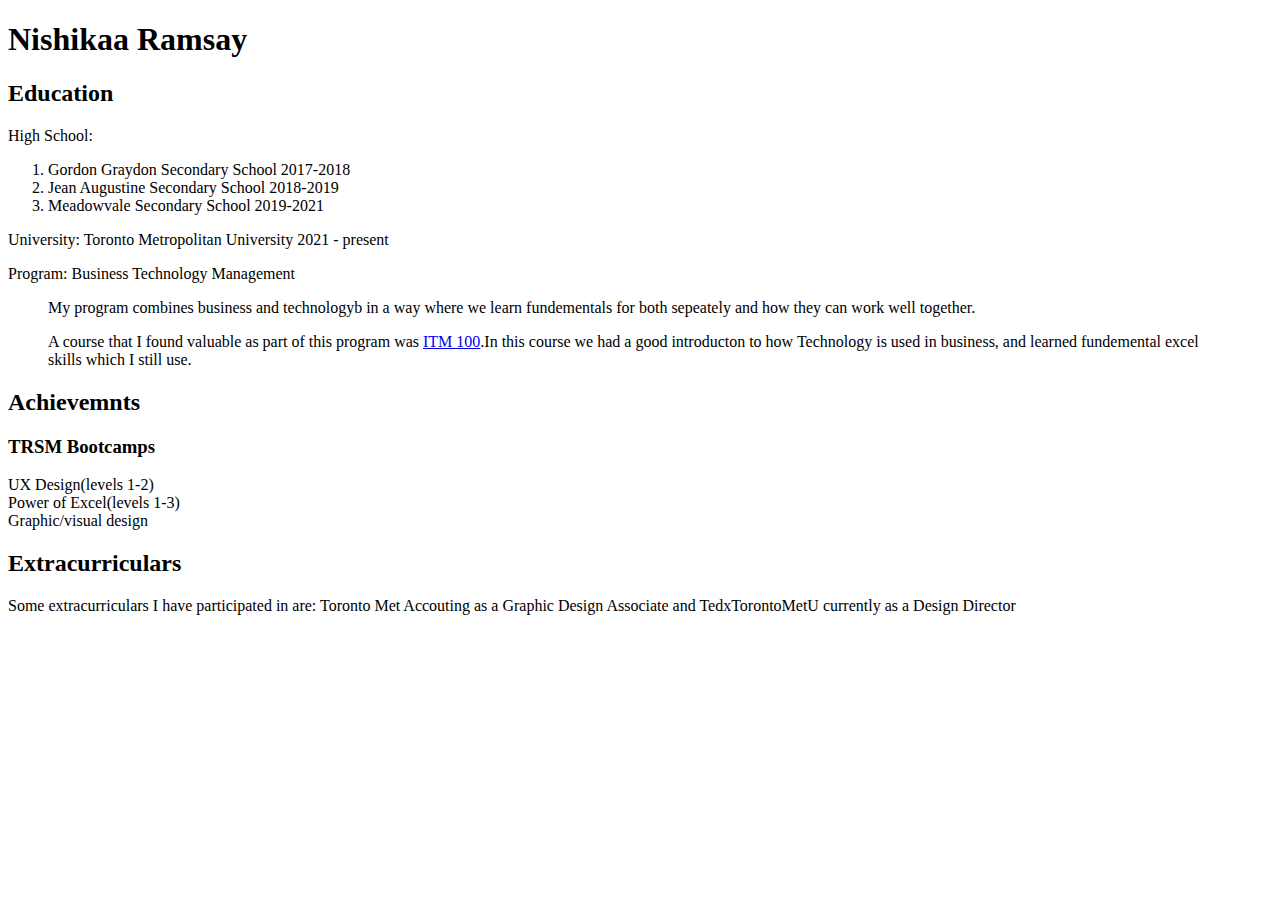
==== index.html @ b25c9e8a "Update index.html" ====
<!DOCTYPE html>
<html lang="en">
<head>
<title>Nishikaa Ramsay</title>
<meta charset="utf-8">
</head>
<body>
<h1>Nishikaa Ramsay</h1>
<h2>Education</h2>
<p>High School: 
    <ol>
        <li>Gordon Graydon Secondary School 2017-2018</li>
        <li>Jean Augustine Secondary School 2018-2019</li>
        <li>Meadowvale Secondary School 2019-2021</li>
        </ol>
   University: Toronto Metropolitan University 2021 - present
<p>Program: Business Technology Management
   <blockquote> 
    My program combines business and technologyb in a way where we learn fundementals for both sepeately and how they can work well together.
   <p> A course that I found valuable as part of this program was 
    <a href="https://www.torontomu.ca/calendar/2023-2024/courses/information-technology-management/ITM/100/">
    ITM 100</a>.In this course we had a good introducton to how Technology is used in business, and learned fundemental excel skills which I still use.
   </blockquote>
<h2>Achievemnts</h2>
<h3>TRSM Bootcamps</h3>
<u1>
    <li>UX Design(levels 1-2)</li>
    <li>Power of Excel(levels 1-3)</li>
    <li>Graphic/visual design</li>
    </ul>
<H2>Extracurriculars</H2>
<p> Some extracurriculars I have participated in are: Toronto Met Accouting as a Graphic Design Associate and TedxTorontoMetU currently as a Design Director
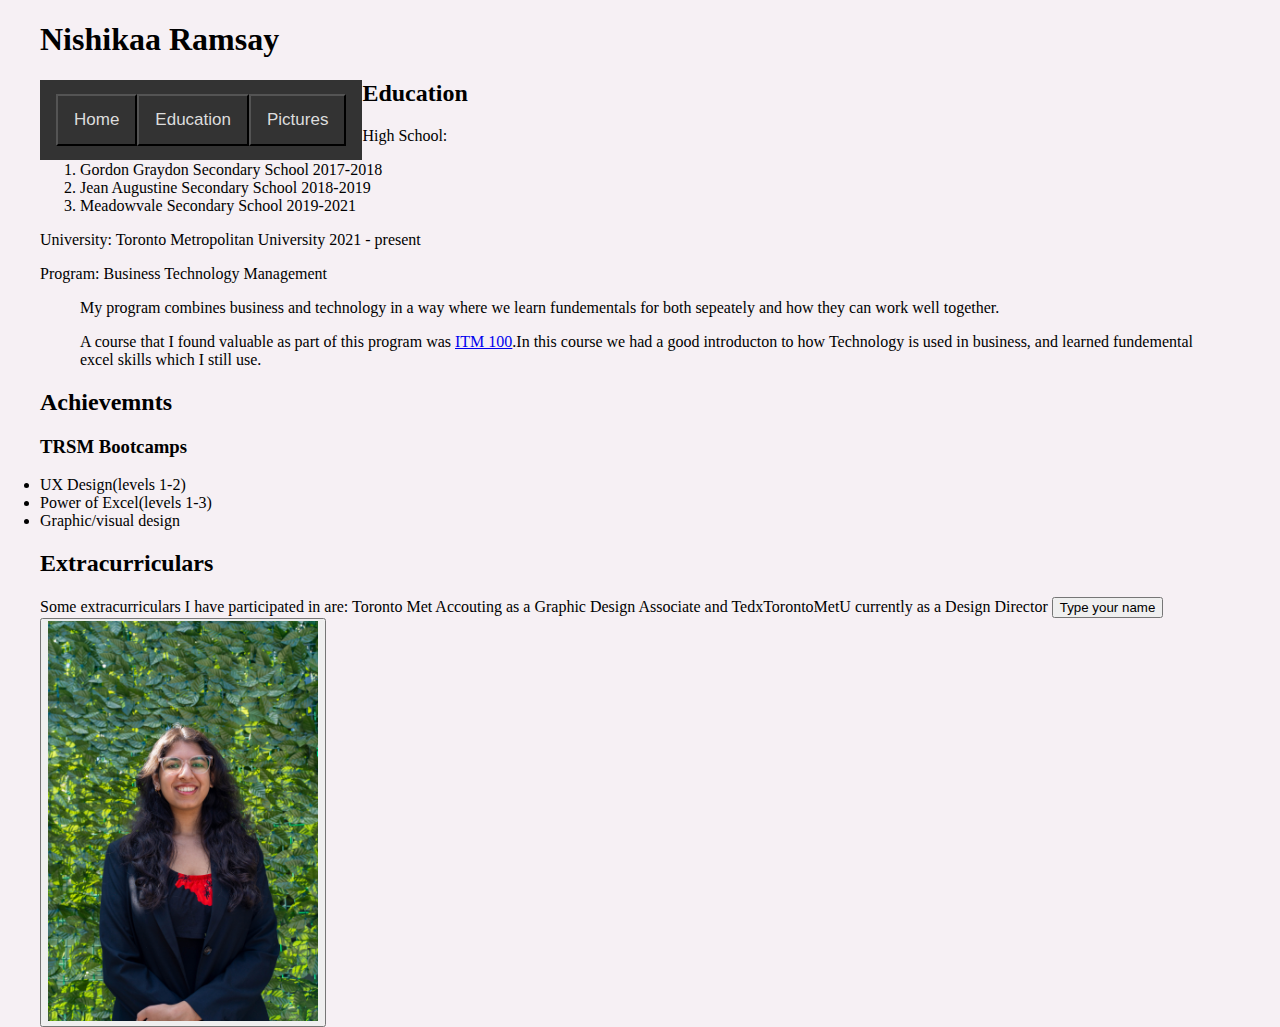
==== commit 214edb97: "lala" ====
--- a/index.html
+++ b/index.html
@@ -1,11 +1,21 @@
 <!DOCTYPE html>
 <html lang="en">
+<link rel="stylesheet" href="css/styles.css">
+<script src="Javascript.js"></script>
 <head>
 <title>Nishikaa Ramsay</title>
 <meta charset="utf-8">
 </head>
 <body>
 <h1>Nishikaa Ramsay</h1>
+
+
+<div class="buttonn">
+    <a href="nishhhr.github.io"><button onmouseover= "style.color= 'pink'" onmouseout= "style.color= 'white'" class="buttonn">Home</button></a>
+    <a href="https://www.torontomu.ca/"><button onmouseover= "style.color= 'pink'" onmouseout= "style.color= 'white'" class="buttonn" >Education</button></a>
+    <a href="Nishikaa Headshot TEDx.jpg"><button onmouseover= "style.color= 'pink'" onmouseout= "style.color= 'white'" class="buttonn">Pictures</button></a>
+  </div> 
+
 <h2>Education</h2>
 <p>High School: 
     <ol>
@@ -16,7 +26,7 @@
    University: Toronto Metropolitan University 2021 - present
 <p>Program: Business Technology Management
    <blockquote> 
-    My program combines business and technologyb in a way where we learn fundementals for both sepeately and how they can work well together.
+    My program combines business and technology in a way where we learn fundementals for both sepeately and how they can work well together.
    <p> A course that I found valuable as part of this program was 
     <a href="https://www.torontomu.ca/calendar/2023-2024/courses/information-technology-management/ITM/100/">
     ITM 100</a>.In this course we had a good introducton to how Technology is used in business, and learned fundemental excel skills which I still use.
@@ -29,4 +39,9 @@
     <li>Graphic/visual design</li>
     </ul>
 <H2>Extracurriculars</H2>
-<p> Some extracurriculars I have participated in are: Toronto Met Accouting as a Graphic Design Associate and TedxTorontoMetU currently as a Design Director+<p> Some extracurriculars I have participated in are: Toronto Met Accouting as a Graphic Design Associate and TedxTorontoMetU currently as a Design Director
+
+<button onclick="myFunction()">Type your name</button>
+<button onclick="enlarge()"><img src="Nishikaa Headshot TEDx.jpg" width="270" height="400"></button>
+
+
--- a/css/styles.css
+++ b/css/styles.css
@@ -0,0 +1,68 @@
+h1 {
+    color: black
+}
+
+body{
+    background-color: #f6f0f4;
+    font-size: 12; 
+    font-family:'Times New Roman', Times, serif;
+    margin-left: 30pt;
+    margin-right: 30pt;
+    height: 100%;
+}
+
+.buttonn {
+    background-color: #333;
+    overflow: hidden;
+    color: #ddd;
+    float: left;
+    text-align: center;
+    padding: 14px 16px;
+    text-decoration: none;
+    font-size: 17px;
+    
+
+  }
+
+
+
+.topnav {
+    background-color: #333;
+    overflow: hidden;
+  }
+
+  .topnav a {
+    float: left;
+    color: #f2f2f2;
+    text-align: center;
+    padding: 14px 16px;
+    text-decoration: none;
+    font-size: 17px;
+  }
+  .topnav a:hover {
+    background-color: #ddd;
+    color: black;
+  }
+  .topnav a.active {
+    background-color: #04AA6D;
+    color: white;
+  }
+
+
+  body,html{height:100%;}
+  nav{
+  background-color: #f79F79;
+  position: absolute;
+  width: 150px;
+  height: 100%;
+  }
+  nav a{
+  padding: 15px;
+  display: block;
+  font-size: 25pt;
+  color: #58355E;
+  }
+  nav a:hover{
+  color: #f1f1f1;
+  }
+  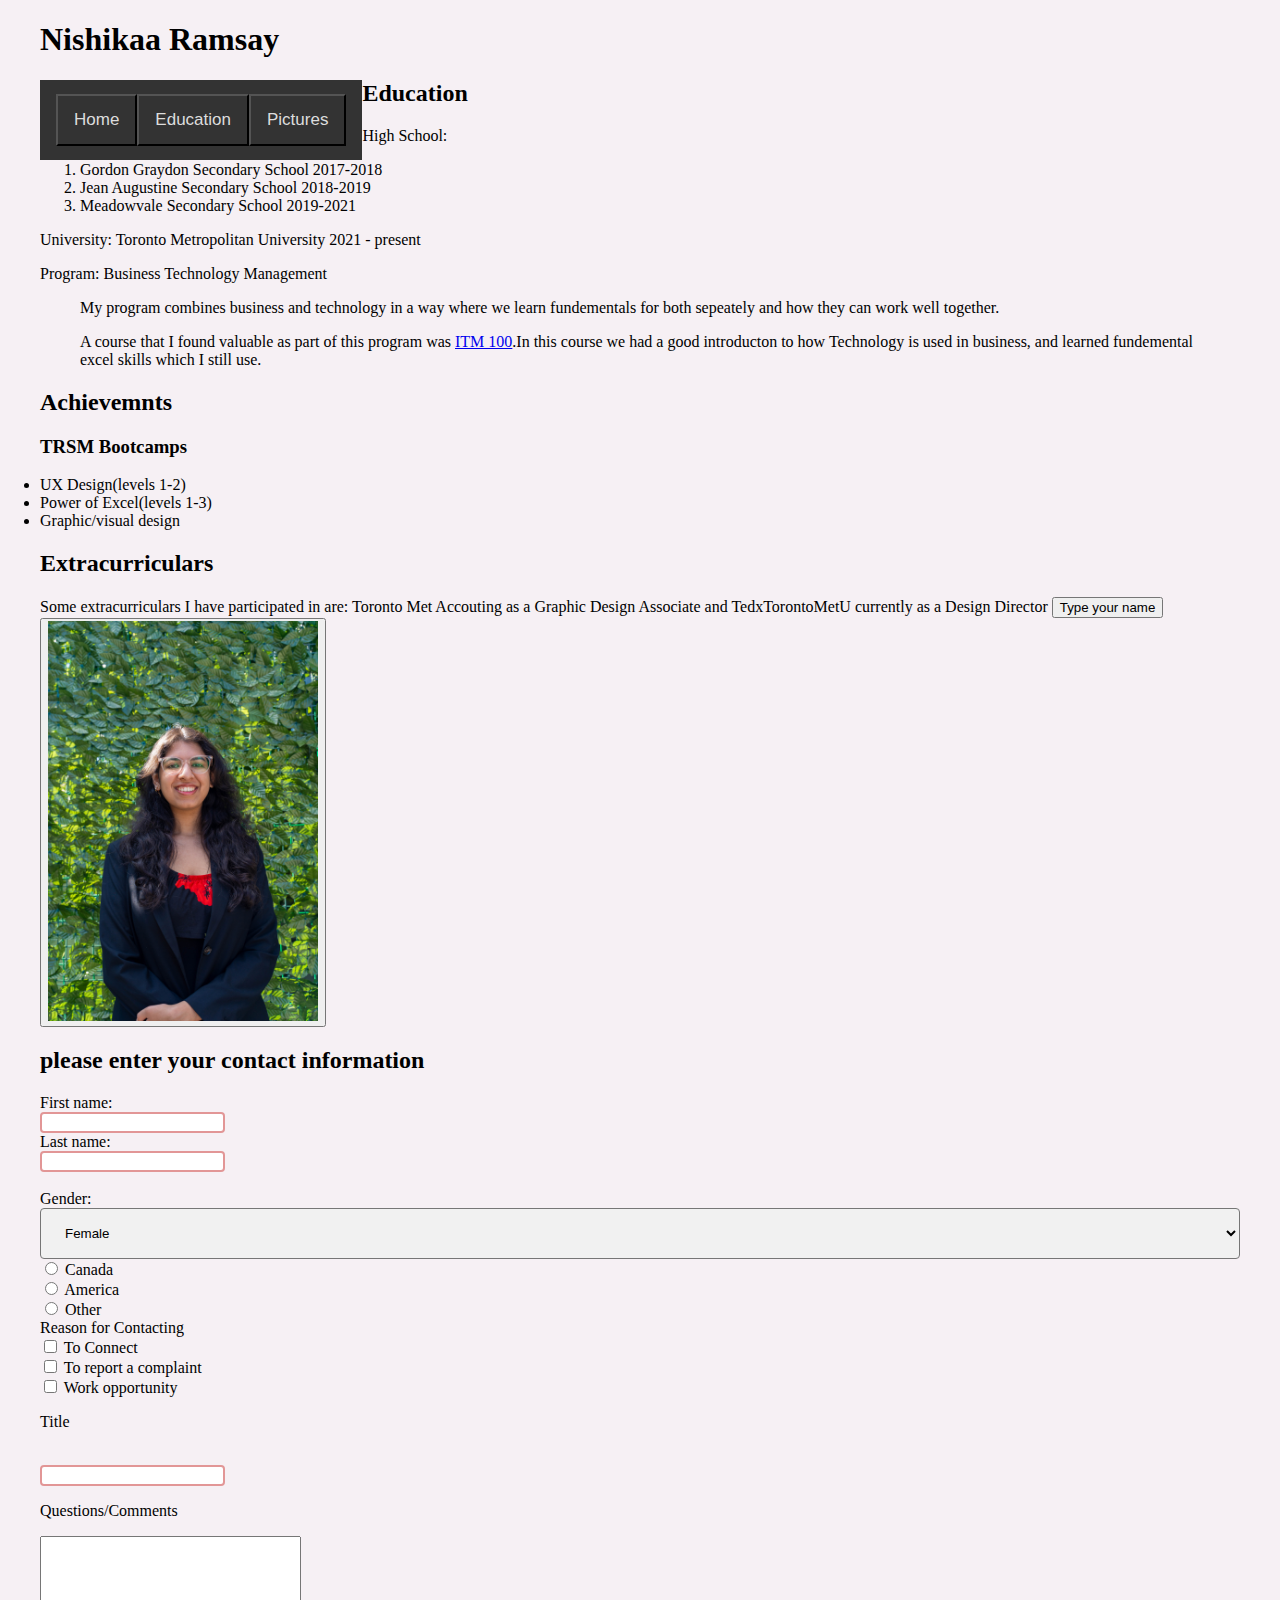
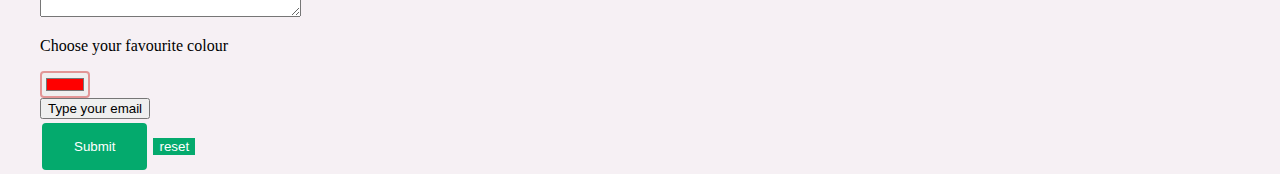
==== commit 9f4197f2: "wddw" ====
--- a/index.html
+++ b/index.html
@@ -44,4 +44,48 @@
 <button onclick="myFunction()">Type your name</button>
 <button onclick="enlarge()"><img src="Nishikaa Headshot TEDx.jpg" width="270" height="400"></button>
 
-
+<H2>please enter your contact information</H2>
+<form id="myForm"
+action="/action_page.php">
+    <label for="fname">First name:</label><br>
+    <input type="text" id="fname" name="fname"><br>
+    <label for="lname">Last name:</label><br>
+    <input type="text" id="lname" name="lname"><br><br>
+    <label for="gender">Gender:</label>
+  <select id="Gender" name="Gender">
+  <option value="female">Female</option>
+  <option value="male">Male</option>
+  <option value="other">Other</option>
+  <option value="prefer not to disclose">prefer not to disclose</option>
+  <p>Where are you from></p><br>
+  <input type="radio" id="canada" name="where_from" value="canada">
+  <label for="canada">Canada</label><br>
+  <input type="radio" id="america" name="where_from" value="america">
+  <label for="america">America</label><br>
+  <input type="radio" id="other" name="fav_language" value="other">
+  <label for="other">Other</label><br>
+</select>
+<label for="checkbox">Reason for Contacting</label><br>
+<input type="checkbox" id="Opt1" name="Opt1" value="Opt1">
+<label for="Opt1"> To Connect </label><br>
+<input type="checkbox" id="Opt2" name="Opt2" value="Opt2">
+<label for="Opt2"> To report a complaint </label><br>
+<input type="checkbox" id="Opt3" name="Opt3" value="Opt3">
+<label for="Opt3"> Work opportunity </label><br>
+<p>Title</p><br>
+<input list="Title" name="Title">
+<datalist id="Title">
+  <option value="Student">
+  <option value="Employer">
+  <option value="Freelancer">
+</datalist>
+<p>Questions/Comments</p>
+<textarea name="message" rows="5" cols="30">
+    </textarea><br>
+<p>Choose your favourite colour</p>
+ <input type="color" name="favcolor" value="#ff0000" id="colorpicker"><br>
+ <button type="button" onclick="myFunction()">Type your email</button><br>
+<input type="submit" value="Submit">
+<button type="button" style= background-color:#04AA6D;border:none;color:white;padding:16px32px;text-decoration:none;margin:4px2px;
+onclick="resetForm()">reset</button>
+</form>
--- a/css/styles.css
+++ b/css/styles.css
@@ -65,4 +65,37 @@
   nav a:hover{
   color: #f1f1f1;
   }
-  +
+.fname{
+  width:100%;
+}
+
+input {
+  border: 2px solid rgb(226, 150, 150);
+  border-radius: 4px;
+}
+
+select {
+  width: 100%;
+  padding: 16px 20px;
+  border-radius: 4px;
+  background-color: #f1f1f1;
+}
+
+input[type=button], input[type=submit], input[type=reset] {
+  background-color: #04AA6D;
+  border: none;
+  color: white;
+  padding: 16px 32px;
+  text-decoration: none;
+  margin: 4px 2px;
+  cursor: pointer;
+}
+
+input[type=text] {
+  transition: width 0.4s ease-in-out;
+}
+
+input[type=text]:focus {
+  width: 100%;
+}
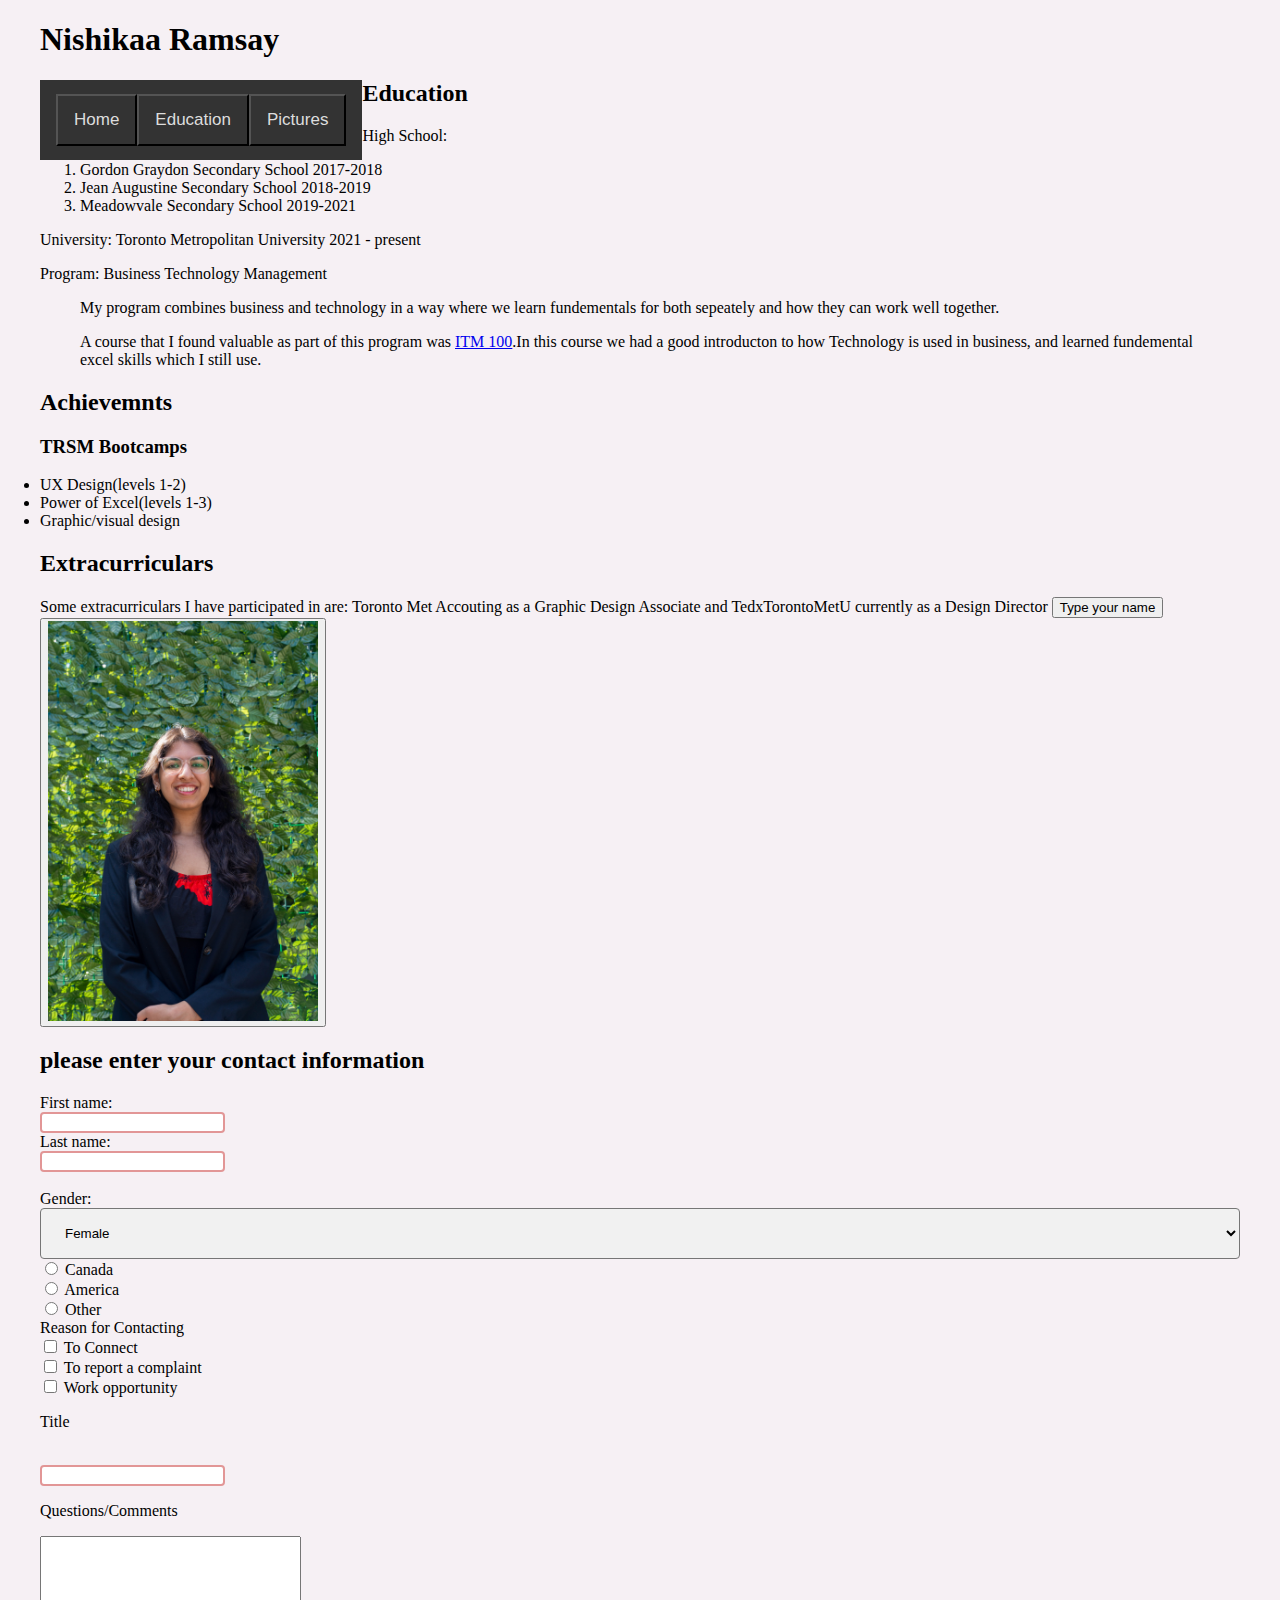
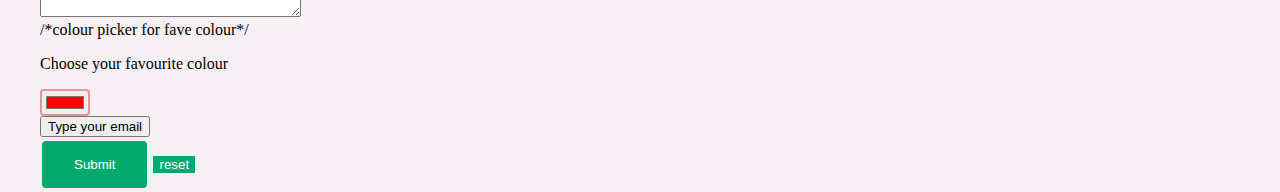
==== commit 9ea0d0e1: "Update index.html" ====
--- a/index.html
+++ b/index.html
@@ -82,6 +82,7 @@
 <p>Questions/Comments</p>
 <textarea name="message" rows="5" cols="30">
     </textarea><br>
+/*colour picker for fave colour*/
 <p>Choose your favourite colour</p>
  <input type="color" name="favcolor" value="#ff0000" id="colorpicker"><br>
  <button type="button" onclick="myFunction()">Type your email</button><br>
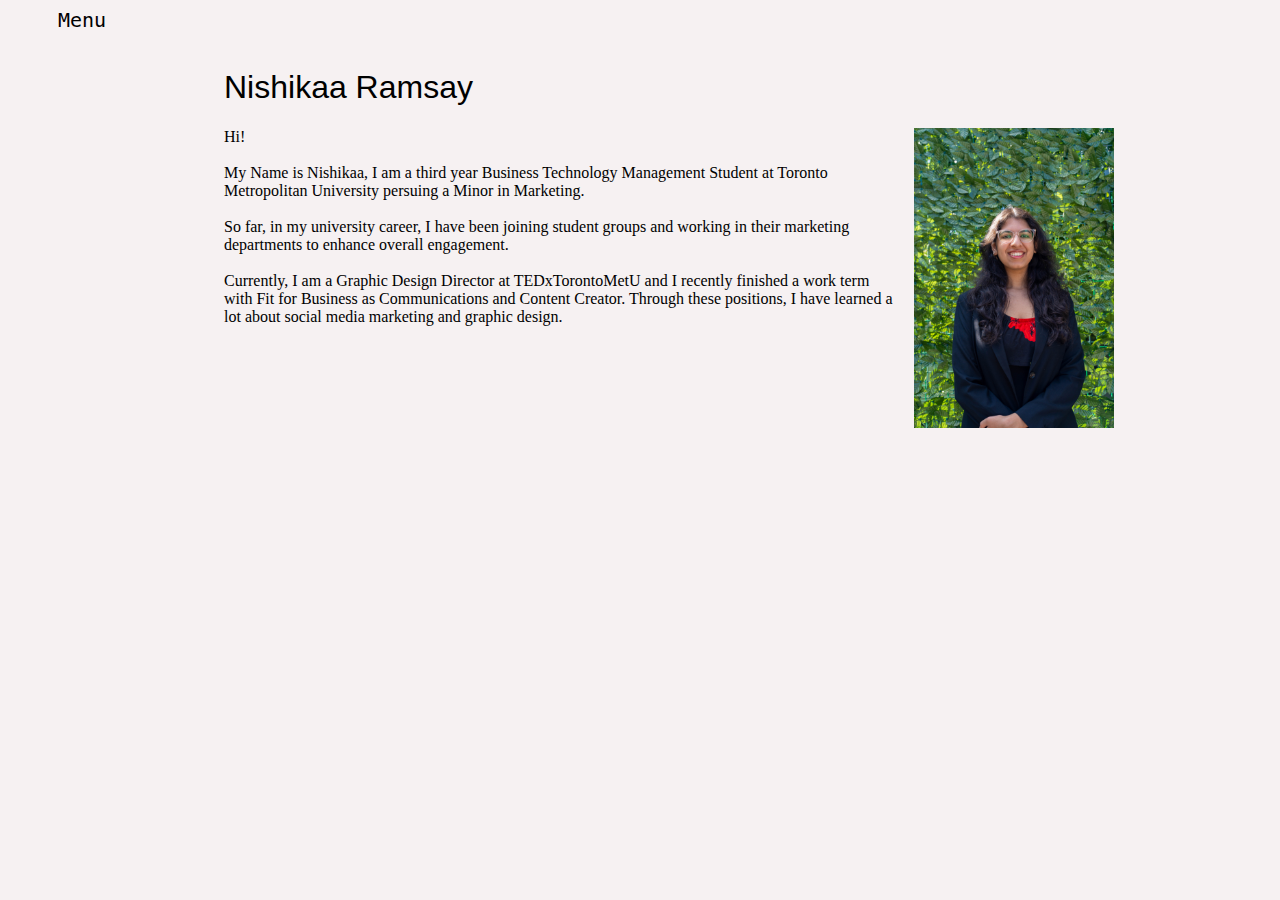
==== commit 9432cb26: "main website" ====
--- a/index.html
+++ b/index.html
@@ -7,86 +7,28 @@
 <meta charset="utf-8">
 </head>
 <body>
+
+<div id="mySidenav" class="sidenav">
+  <a href="javascript:void(0)" class="closebtn" onclick="closeNav()">&times;</a>
+  <a href="#">About</a>
+  <a href="#">CV</a>
+  <a href="#">Portfolio</a>
+  <a>Contact</a>
+</div>
+
+<span onclick="openNav()">Menu</span>
+
+<div id="main">
 <h1>Nishikaa Ramsay</h1>
-
-
-<div class="buttonn">
-    <a href="nishhhr.github.io"><button onmouseover= "style.color= 'pink'" onmouseout= "style.color= 'white'" class="buttonn">Home</button></a>
-    <a href="https://www.torontomu.ca/"><button onmouseover= "style.color= 'pink'" onmouseout= "style.color= 'white'" class="buttonn" >Education</button></a>
-    <a href="Nishikaa Headshot TEDx.jpg"><button onmouseover= "style.color= 'pink'" onmouseout= "style.color= 'white'" class="buttonn">Pictures</button></a>
-  </div> 
-
-<h2>Education</h2>
-<p>High School: 
-    <ol>
-        <li>Gordon Graydon Secondary School 2017-2018</li>
-        <li>Jean Augustine Secondary School 2018-2019</li>
-        <li>Meadowvale Secondary School 2019-2021</li>
-        </ol>
-   University: Toronto Metropolitan University 2021 - present
-<p>Program: Business Technology Management
-   <blockquote> 
-    My program combines business and technology in a way where we learn fundementals for both sepeately and how they can work well together.
-   <p> A course that I found valuable as part of this program was 
-    <a href="https://www.torontomu.ca/calendar/2023-2024/courses/information-technology-management/ITM/100/">
-    ITM 100</a>.In this course we had a good introducton to how Technology is used in business, and learned fundemental excel skills which I still use.
-   </blockquote>
-<h2>Achievemnts</h2>
-<h3>TRSM Bootcamps</h3>
-<u1>
-    <li>UX Design(levels 1-2)</li>
-    <li>Power of Excel(levels 1-3)</li>
-    <li>Graphic/visual design</li>
-    </ul>
-<H2>Extracurriculars</H2>
-<p> Some extracurriculars I have participated in are: Toronto Met Accouting as a Graphic Design Associate and TedxTorontoMetU currently as a Design Director
-
-<button onclick="myFunction()">Type your name</button>
-<button onclick="enlarge()"><img src="Nishikaa Headshot TEDx.jpg" width="270" height="400"></button>
-
-<H2>please enter your contact information</H2>
-<form id="myForm"
-action="/action_page.php">
-    <label for="fname">First name:</label><br>
-    <input type="text" id="fname" name="fname"><br>
-    <label for="lname">Last name:</label><br>
-    <input type="text" id="lname" name="lname"><br><br>
-    <label for="gender">Gender:</label>
-  <select id="Gender" name="Gender">
-  <option value="female">Female</option>
-  <option value="male">Male</option>
-  <option value="other">Other</option>
-  <option value="prefer not to disclose">prefer not to disclose</option>
-  <p>Where are you from></p><br>
-  <input type="radio" id="canada" name="where_from" value="canada">
-  <label for="canada">Canada</label><br>
-  <input type="radio" id="america" name="where_from" value="america">
-  <label for="america">America</label><br>
-  <input type="radio" id="other" name="fav_language" value="other">
-  <label for="other">Other</label><br>
-</select>
-<label for="checkbox">Reason for Contacting</label><br>
-<input type="checkbox" id="Opt1" name="Opt1" value="Opt1">
-<label for="Opt1"> To Connect </label><br>
-<input type="checkbox" id="Opt2" name="Opt2" value="Opt2">
-<label for="Opt2"> To report a complaint </label><br>
-<input type="checkbox" id="Opt3" name="Opt3" value="Opt3">
-<label for="Opt3"> Work opportunity </label><br>
-<p>Title</p><br>
-<input list="Title" name="Title">
-<datalist id="Title">
-  <option value="Student">
-  <option value="Employer">
-  <option value="Freelancer">
-</datalist>
-<p>Questions/Comments</p>
-<textarea name="message" rows="5" cols="30">
-    </textarea><br>
-/*colour picker for fave colour*/
-<p>Choose your favourite colour</p>
- <input type="color" name="favcolor" value="#ff0000" id="colorpicker"><br>
- <button type="button" onclick="myFunction()">Type your email</button><br>
-<input type="submit" value="Submit">
-<button type="button" style= background-color:#04AA6D;border:none;color:white;padding:16px32px;text-decoration:none;margin:4px2px;
-onclick="resetForm()">reset</button>
-</form>
+<p><img src="Nishikaa Headshot TEDx.jpg" width="200" height="300">
+  Hi!<br><br>
+  My Name is Nishikaa, I am a third year Business Technology Management Student 
+  at Toronto Metropolitan University persuing a Minor in Marketing.<br><br>So far, in my university career, I
+  have been joining student groups and working in their marketing
+  departments to enhance overall engagement. <br> <br>Currently, I am a
+  Graphic Design Director at TEDxTorontoMetU and I recently
+  finished a work term with Fit for Business as Communications
+  and Content Creator. Through these positions, I have learned a
+  lot about social media marketing and graphic design.
+  </p>
+</body>--- a/css/styles.css
+++ b/css/styles.css
@@ -1,101 +1,77 @@
 h1 {
-    color: black
+    color: black;
+    font-family:'Trebuchet MS', 'Lucida Sans Unicode', 'Lucida Grande', 'Lucida Sans', Arial, sans-serif;
+    font-weight: 50;
+    margin-left: 200px;
 }
 
+
 body{
-    background-color: #f6f0f4;
-    font-size: 12; 
-    font-family:'Times New Roman', Times, serif;
-    margin-left: 30pt;
-    margin-right: 30pt;
+    background-color: #f6f1f2;
+    font-size: 70; 
+    font-family:Cambria, Cochin, Georgia, Times, 'Times New Roman', serif;
     height: 100%;
+    font-weight: 100;
+    margin-right: 150px;
 }
 
-.buttonn {
-    background-color: #333;
-    overflow: hidden;
-    color: #ddd;
-    float: left;
-    text-align: center;
-    padding: 14px 16px;
-    text-decoration: none;
-    font-size: 17px;
-    
-
-  }
-
-
-
-.topnav {
-    background-color: #333;
-    overflow: hidden;
-  }
-
-  .topnav a {
-    float: left;
-    color: #f2f2f2;
-    text-align: center;
-    padding: 14px 16px;
-    text-decoration: none;
-    font-size: 17px;
-  }
-  .topnav a:hover {
-    background-color: #ddd;
-    color: black;
-  }
-  .topnav a.active {
-    background-color: #04AA6D;
-    color: white;
-  }
-
-
-  body,html{height:100%;}
-  nav{
-  background-color: #f79F79;
-  position: absolute;
-  width: 150px;
+p{
+  margin-left: 200px;
+}
+.sidenav {
   height: 100%;
-  }
-  nav a{
-  padding: 15px;
-  display: block;
-  font-size: 25pt;
-  color: #58355E;
-  }
-  nav a:hover{
-  color: #f1f1f1;
-  }
-
-.fname{
-  width:100%;
+  width: 0;
+  position: fixed;
+  z-index: 1;
+  top: 0;
+  left: 0;
+  background-color: #dbc1c1;
+  overflow-x: hidden;
+  transition: 0.2s;
+  padding-top: 60px;
 }
 
-input {
-  border: 2px solid rgb(226, 150, 150);
-  border-radius: 4px;
+.sidenav a {
+  padding: 8px 8px 8px 32px;
+  text-decoration: none;
+  font-size: 25px;
+  font-family: 'Courier New', Courier, monospace;
+  color: #ffffff;
+  display: block;
+  transition: 0.3s;
 }
 
-select {
-  width: 100%;
-  padding: 16px 20px;
-  border-radius: 4px;
-  background-color: #f1f1f1;
+.sidenav a:hover {
+  color: #000000;
 }
 
-input[type=button], input[type=submit], input[type=reset] {
-  background-color: #04AA6D;
-  border: none;
-  color: white;
-  padding: 16px 32px;
-  text-decoration: none;
-  margin: 4px 2px;
-  cursor: pointer;
+.sidenav .closebtn {
+  position: absolute;
+  top: 0;
+  right: 25px;
+  font-size: 36px;
+  margin-left: 50px;
 }
 
-input[type=text] {
-  transition: width 0.4s ease-in-out;
+#main {
+  transition: margin-left .5s;
+  padding: 16px;
 }
 
-input[type=text]:focus {
-  width: 100%;
+@media screen and (max-height: 450px) {
+  .sidenav {padding-top: 15px;}
+  .sidenav a {font-size: 18px;}
 }
+ 
+ img {
+   max-width:30%;
+   max-height:30%;
+   float: right;
+   margin: 0px 0px 15px 20px;
+ }
+
+span{
+  font-family: monospace;
+  font-size: 20px;
+  margin-left: 50px;
+}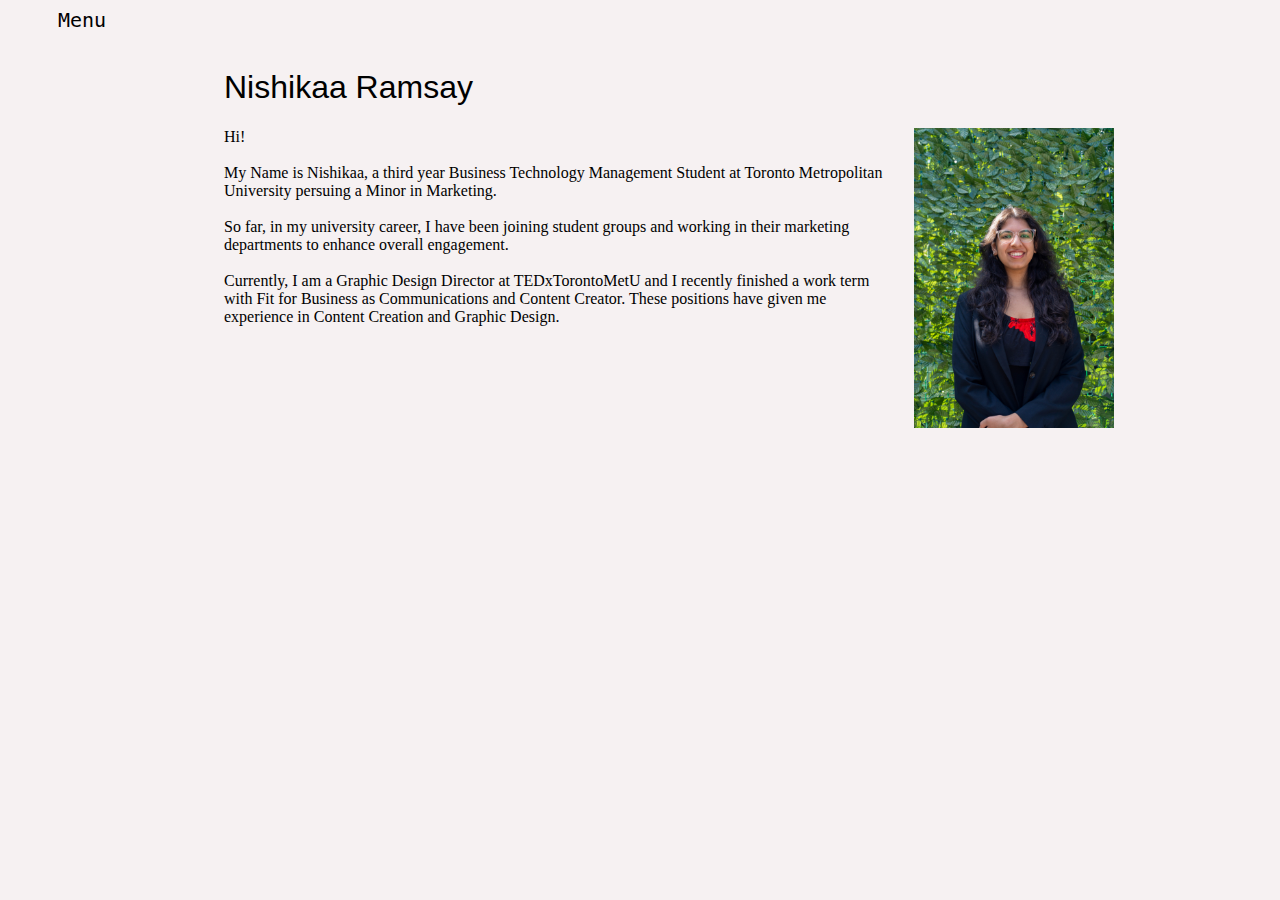
==== commit 13768eab: "new" ====
--- a/index.html
+++ b/index.html
@@ -10,10 +10,10 @@
 
 <div id="mySidenav" class="sidenav">
   <a href="javascript:void(0)" class="closebtn" onclick="closeNav()">&times;</a>
-  <a href="#">About</a>
-  <a href="#">CV</a>
-  <a href="#">Portfolio</a>
-  <a>Contact</a>
+  <a href="index.html">Home</a>
+  <a href="Resume.html">Resume</a>
+  <a href="#Portfolio.html">Portfolio</a>
+  <a href="#Contact.html">Contact</a>
 </div>
 
 <span onclick="openNav()">Menu</span>
@@ -22,13 +22,15 @@
 <h1>Nishikaa Ramsay</h1>
 <p><img src="Nishikaa Headshot TEDx.jpg" width="200" height="300">
   Hi!<br><br>
-  My Name is Nishikaa, I am a third year Business Technology Management Student 
+  My Name is Nishikaa, a third year Business Technology Management Student 
   at Toronto Metropolitan University persuing a Minor in Marketing.<br><br>So far, in my university career, I
   have been joining student groups and working in their marketing
-  departments to enhance overall engagement. <br> <br>Currently, I am a
-  Graphic Design Director at TEDxTorontoMetU and I recently
+  departments to enhance overall engagement. 
+  <br> <br>
+  Currently, I am a Graphic Design Director at TEDxTorontoMetU and I recently
   finished a work term with Fit for Business as Communications
-  and Content Creator. Through these positions, I have learned a
-  lot about social media marketing and graphic design.
+  and Content Creator. These positions have given me experience in Content Creation and Graphic Design.
+
   </p>
+</div>
 </body>--- a/css/styles.css
+++ b/css/styles.css
@@ -74,4 +74,19 @@
   font-family: monospace;
   font-size: 20px;
   margin-left: 50px;
+}
+h2{
+  margin-left: 200px;
+}
+
+ul{
+  margin-left: 200px;
+}
+
+hr{
+  margin-left: 200px;
+}
+
+h4{
+  margin-left: 200px;
 }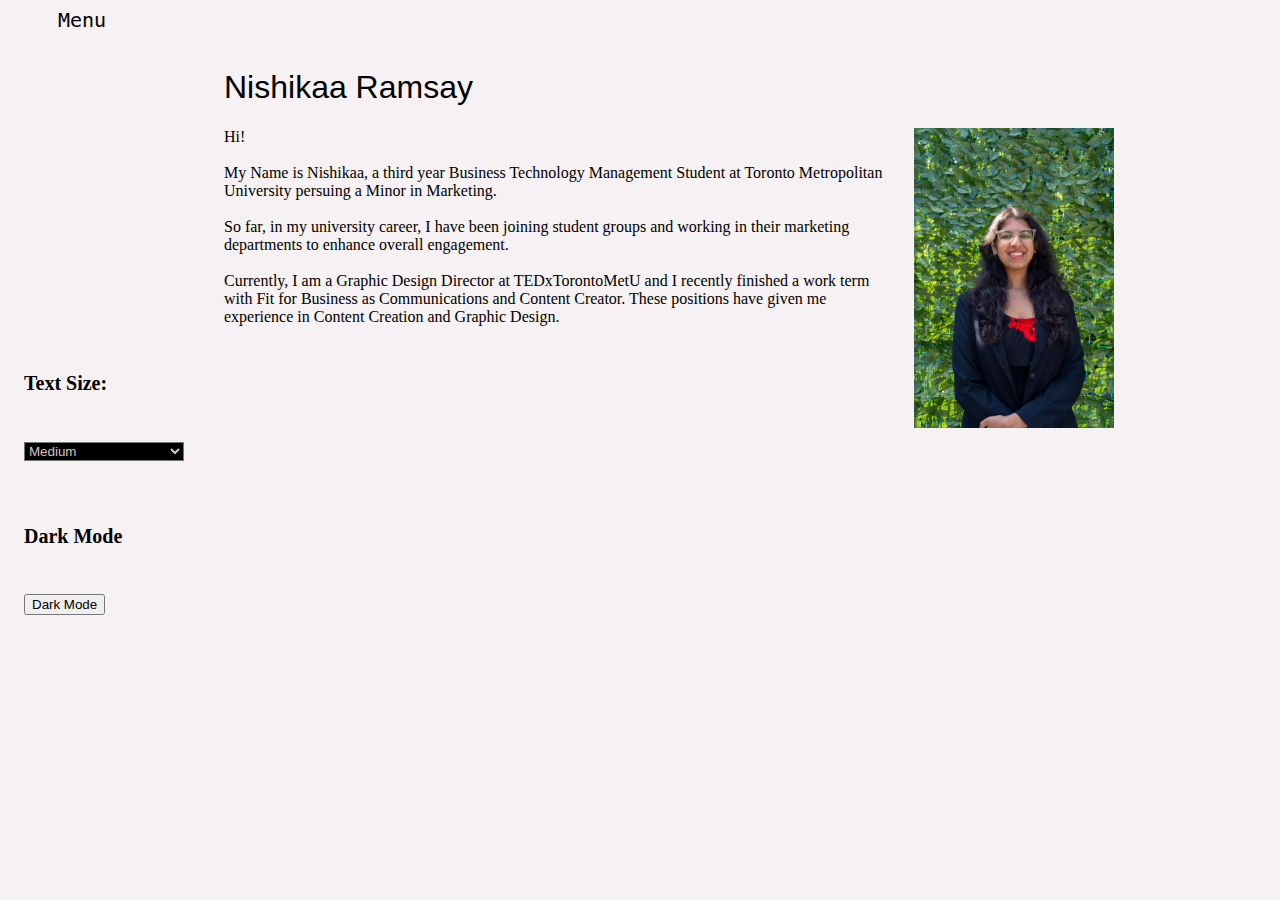
==== commit 238e6f9e: "lalal" ====
--- a/index.html
+++ b/index.html
@@ -20,7 +20,7 @@
 
 <div id="main">
 <h1>Nishikaa Ramsay</h1>
-<p><img src="Nishikaa Headshot TEDx.jpg" width="200" height="300">
+<p><img src="Nishikaa Headshot TEDx.jpg" alt ="Nishikaa Ramsay Headshot" width="200" height="300">
   Hi!<br><br>
   My Name is Nishikaa, a third year Business Technology Management Student 
   at Toronto Metropolitan University persuing a Minor in Marketing.<br><br>So far, in my university career, I
@@ -30,7 +30,15 @@
   Currently, I am a Graphic Design Director at TEDxTorontoMetU and I recently
   finished a work term with Fit for Business as Communications
   and Content Creator. These positions have given me experience in Content Creation and Graphic Design.
-
   </p>
+  <h6>Text Size:</h6>
+<select onchange="changeFontSize(this.value)">
+  <option value="medium">Medium</option>
+  <option value="large">Large</option>
+  <option value="x-large">Extra-Large</option>
+</select>
+<br> <br>
+<h6>Dark Mode</h6>
+<button id="colorblind-toggle" onclick="toggleColorblindMode()">Dark Mode</button>
 </div>
 </body>--- a/css/styles.css
+++ b/css/styles.css
@@ -89,4 +89,20 @@
 
 h4{
   margin-left: 200px;
+}
+ h6{
+  font-size: 20px;
+ }
+
+select{
+  position: absolute;
+  background-color: #000000;
+  min-width: 160px;
+  color: #dbc1c1;
+}
+
+.colorblind-mode {
+  background-color: #000000;
+  color: white;
+  
 }